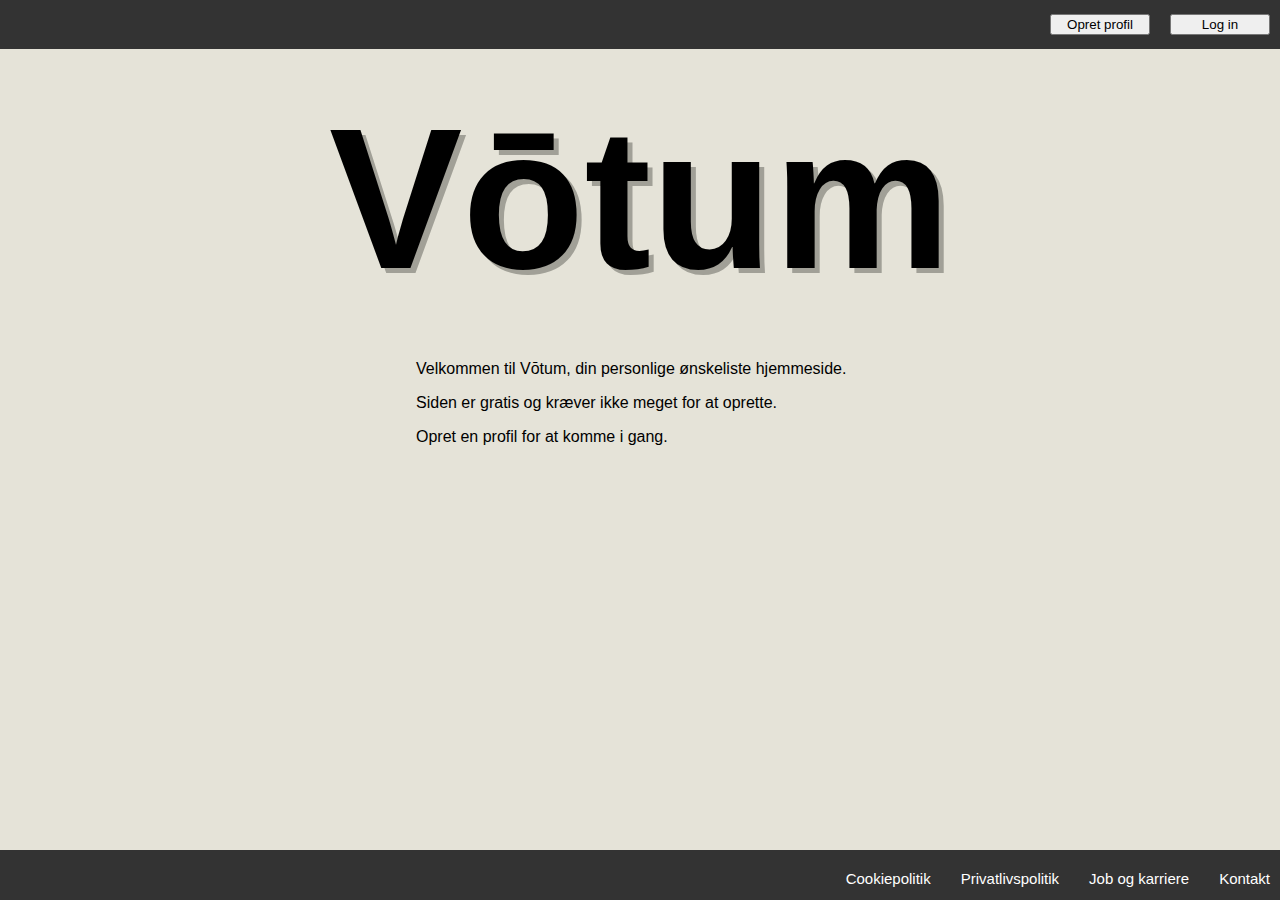
==== src/main/resources/templates/index.html @ ddf72bb3 "Merge remote-tracking branch 'origin/master'" ====
<!DOCTYPE html>
<html lang="en" xmlns:th="http://www.thymeleaf.org">
<head>
    <meta charset="UTF-8">
    <title>Vōtum</title>
    <link rel="stylesheet" th:href="@{stylesheet.css}" href="../static/stylesheet.css">
</head>
<body>
        <header class="burger-bar">
            <a>
                <div class="burger-button">
                    <button type="button" onclick="openLoginForm()">Log in</button>
                </div>
            </a>
            <a>
                <div class="opret-profil">
                    <button type="button" onclick="openCreateProfileForm()">Opret profil</button>
                </div>
            </a>
        </header>

        <section class="popup">
            <div class="popup-form" id="loginPopupForm">
                <form method="POST" action="/login-user" class="form-container">
                    <h1>Login</h1>
                    <label for="email-ting"><b>Email</b></label>
                    <input type="text" placeholder="Indtast Email" name="email-ting" id="email-ting" required>

                    <label for="psw"><b>Password</b></label>
                    <input type="text" placeholder="Indtast password" name="psw" id="psw" required>

                    <button type="submit" class="btn">Login</button>
                    <button type="button" class="btn cancel" onclick="closeLoginForm()">Luk</button>
                </form>
            </div>

            <div class="popup-form" id="createProfilePopupForm">
                <form method="POST" action="/create-user" class="form-container">
                    <h1>Opret profil</h1>
                    <label for="create-profile-email"><b>Email</b></label>
                    <input type="text" placeholder="Indtast Email" name="create-email" id="create-profile-email" required>

                    <label for="create-profile-psw"><b>Password</b></label>
                    <input type="password" placeholder="Indtast password" name="create-psw" id="create-profile-psw" required>

                    <br>
                    <label for="birthday"><b>Fødselsdag</b></label>
                    <br>
                    <input type="date" placeholder="Indtast din fødselsdag" name="birthday" id="birthday" required>
                    <br><br>

                    <label for="sur-name"><b>Fornavn</b></label>
                    <input type="text" placeholder="Indtast fornavn" name="sur-name" id="sur-name" required>

                    <label for="last-name"><b>Efternavn</b></label>
                    <input type="text" placeholder="Indtast efternavn" name="last-name" id="last-name" required>

                    <label for="tlf-number"><b>Telfonnummer</b></label>
                    <input type="tel" placeholder="Indtast telfonnummer" name="tlf-number" id="tlf-number" required>


                    <button type="submit" class="btn">Login</button>
                    <button type="button" class="btn cancel" onclick="closeCreateProfileForm()">Luk</button>

                </form>
            </div>

        </section>
        <section class="content">
            <h1 class="shadow">Vōtum</h1>
                <div class="flavor-text">
                    <p>Velkommen til Vōtum, din personlige ønskeliste hjemmeside.</p>
                    <p>Siden er gratis og kræver ikke meget for at oprette.</p>
                    <p>Opret en profil for at komme i gang.</p>
                </div>
        </section>
        <div class="footer">
            <a href="kontakt" class="footerContent">Kontakt</a>
            <a href="jobOgKarriere" class="footerContent">Job og karriere</a>
            <a href="privatlivspolitik" class="footerContent">Privatlivspolitik</a>
            <a href="/cookiepolitik" class="footerContent">Cookiepolitik</a>

        </div>

<script>
    function openLoginForm() {
        document.getElementById("loginPopupForm").style.display = "block";
    }
    function closeLoginForm() {
        document.getElementById("loginPopupForm").style.display = "none";
    }
    function openCreateProfileForm() {
        document.getElementById("createProfilePopupForm").style.display = "block";
    }
    function closeCreateProfileForm() {
        document.getElementById("createProfilePopupForm").style.display = "none";
    }
</script>
</body>
</html>
---- src/main/resources/static/stylesheet.css ----
body {
    margin: 0;
    margin-bottom: 40px;
    font-family: Futura, sans-serif;
    background-color: rgb(229,227,216);
}



.burger-bar {
    overflow: hidden;
    background-color: #333;
}

.burger-bar a {
    float: right;
    padding: 14px 10px;
    text-decoration: none;
}



.burger-bar button {
    width: 100px;
    text-decoration: none;
}
.button {
    background-color: #555;
    color: white;
    padding: 16px 20px;
    border: none;
    cursor: pointer;
    opacity: 0.8;
    position: fixed;
    bottom: 23px;
    right: 28px;
    width: 280px;
}

.popup-form {
    display: none;
    position: fixed;
    right: 15px;
    border: 3px solid #f1f1f1;
    z-index: 9;
    overflow: auto;
    height: 80%;
}

.form-container {
    max-width: 300px;
    padding: 10px;
    background-color: white;

}

.form-container input[type=text], .form-container input[type=password] {
    width: 90%;
    padding: 15px;
    margin: 5px 0 22px 0;
    border: none;
    background: #f1f1f1;
}

.form-container input[type=text]:focus, .form-container input[type=password]:focus {
    background-color: #ddd;
    outline: none;

}

.form-container .btn {
    background-color: #04AA6D;
    color: white;
    padding: 16px 20px;
    border: none;
    cursor: pointer;
    width: 100%;
    margin-bottom:10px;
    opacity: 0.8;
}

.form-container .btn:hover, .open-button:hover {
    opacity: 1;
}

.content {
    align-items: flex-start;
}

.content h1 {
    margin-top: 35px;
    margin-bottom: 20px;
    font-size: 200px;
    text-align: center;
}

.flavor-text {
    margin: auto;
    width: 35%;
    padding: 10px;
}

.content p {
    text-align: left;
}

.footer {
    position: fixed;
    margin-top: 500px;
    padding: 10px 10px 0px 10px;
    bottom: 0;
    width: 100%;
    height: 40px;
    background-color: #333;
}

.footerContent {
    text-decoration: none;
    color: white;
    float: right;
    padding: 10px 20px 10px 10px;
    font-size: 15px;
}

h1.shadow{
    text-shadow: #a1a097 5px 5px;
}

.jobSite{
    display: flex;
    justify-content: space-between;
    margin: auto;
    width: 90%;
    padding: 10px;

}

.employees{
    display: flex;
    flex-direction: column;
    width: 250px;
}

.jobPictures{
    width: 100%;
    height: 250px;
}

#headerJob{
    text-align: center;
}
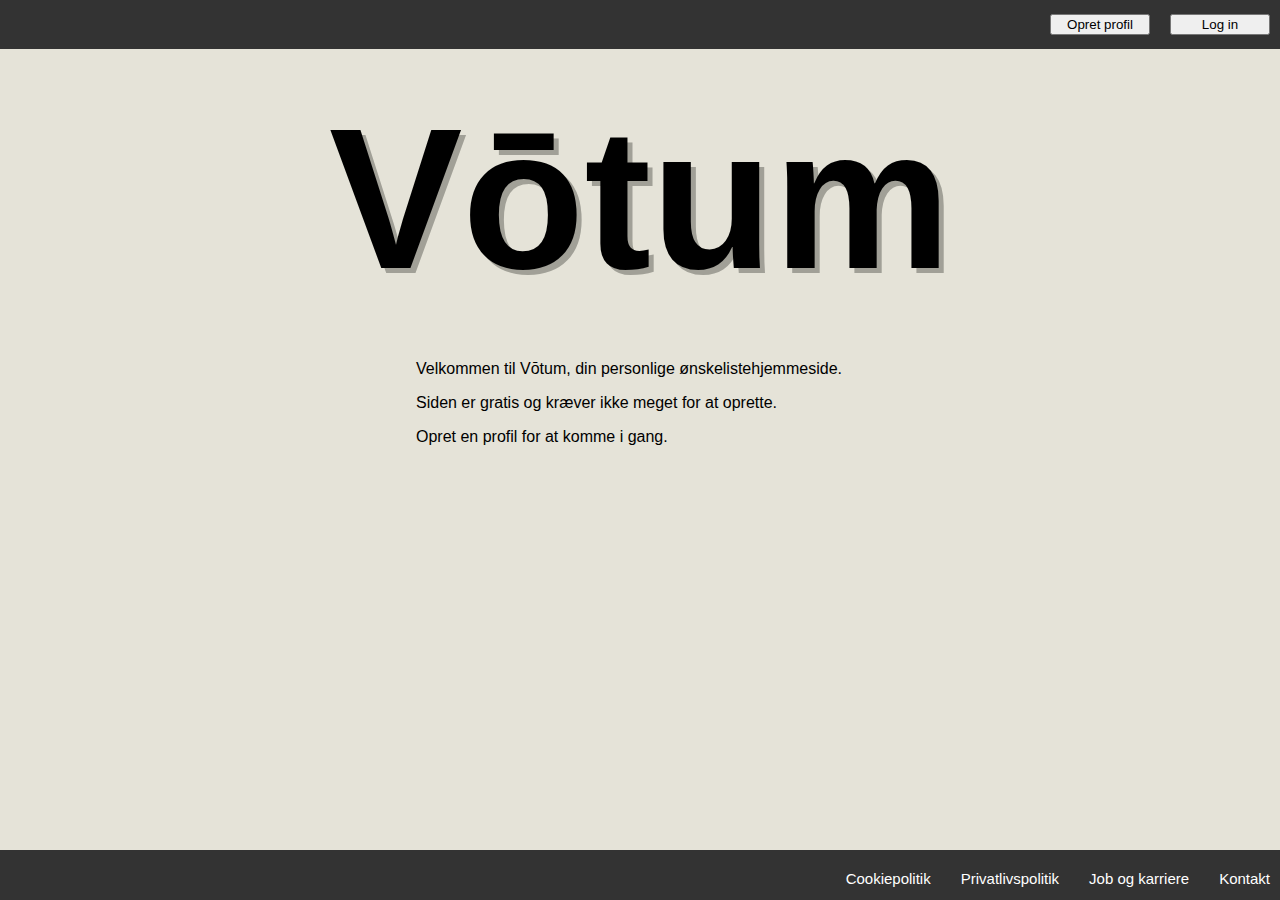
==== commit 1bafb521: "dependencies added + frontpage displayed only when not logged ind" ====
--- a/src/main/resources/templates/index.html
+++ b/src/main/resources/templates/index.html
@@ -49,8 +49,8 @@
                     <input type="date" placeholder="Indtast din fødselsdag" name="birthday" id="birthday" required>
                     <br><br>
 
-                    <label for="sur-name"><b>Fornavn</b></label>
-                    <input type="text" placeholder="Indtast fornavn" name="sur-name" id="sur-name" required>
+                    <label for="first-name"><b>Fornavn</b></label>
+                    <input type="text" placeholder="Indtast fornavn" name="first-name" id="first-name" required>
 
                     <label for="last-name"><b>Efternavn</b></label>
                     <input type="text" placeholder="Indtast efternavn" name="last-name" id="last-name" required>
@@ -69,7 +69,7 @@
         <section class="content">
             <h1 class="shadow">Vōtum</h1>
                 <div class="flavor-text">
-                    <p>Velkommen til Vōtum, din personlige ønskeliste hjemmeside.</p>
+                    <p>Velkommen til Vōtum, din personlige ønskelistehjemmeside.</p>
                     <p>Siden er gratis og kræver ikke meget for at oprette.</p>
                     <p>Opret en profil for at komme i gang.</p>
                 </div>
--- a/src/main/resources/static/stylesheet.css
+++ b/src/main/resources/static/stylesheet.css
@@ -1,11 +1,13 @@
+* {
+
+}
+
 body {
     margin: 0;
-    margin-bottom: 40px;
+    margin-bottom: 60px;
     font-family: Futura, sans-serif;
     background-color: rgb(229,227,216);
 }
-
-
 
 .burger-bar {
     overflow: hidden;
@@ -18,12 +20,11 @@
     text-decoration: none;
 }
 
-
-
 .burger-bar button {
     width: 100px;
     text-decoration: none;
 }
+
 .button {
     background-color: #555;
     color: white;
@@ -47,11 +48,21 @@
     height: 80%;
 }
 
+.popup-form-front {
+    display: none;
+    position: fixed;
+    top: 15px;
+    right: 15px;
+    border: 3px solid #f1f1f1;
+    z-index: 9;
+    overflow: auto;
+    height: 80%;
+}
+
 .form-container {
     max-width: 300px;
     padding: 10px;
     background-color: white;
-
 }
 
 .form-container input[type=text], .form-container input[type=password] {
@@ -84,7 +95,27 @@
 }
 
 .content {
-    align-items: flex-start;
+
+}
+.frontpage {
+    position: relative;
+    background-color: rgb(229,227,216);
+}
+
+.frontpage-content {
+    display: flex;
+    flex-direction: column;
+    text-align: center;
+    padding-top: 60px;
+}
+
+.frontpage-content button {
+    display: flex;
+    padding: 5px;
+    margin-left: auto;
+    margin-right: auto;
+    margin-bottom: 5px;
+    width: 200px;
 }
 
 .content h1 {
@@ -132,7 +163,6 @@
     margin: auto;
     width: 90%;
     padding: 10px;
-
 }
 
 .employees{
@@ -150,3 +180,114 @@
     text-align: center;
 }
 
+#headerList{
+    color: white;
+    justify-content: center;
+}
+
+.wishes{
+    width: border-box;
+    display: flex;
+    flex-flow: wrap;
+    padding: 30px;
+    justify-content: space-between;
+}
+
+.wish{
+    width: 30%;
+    height: auto;
+    background-color: #9a9a97;
+    margin-top: 30px;
+    font-size: 11px;
+    display: flex;
+    flex-direction: column;
+}
+
+.wishHeader{
+    display: flex;
+    flex-direction: row;
+    justify-content: space-between;
+    width: 100%;
+    margin-bottom: 10px;
+    margin-top: 5px;
+}
+
+.wishHeaderText{
+    display: flex;
+    font-size: 20px;
+    font-weight: bold;
+    width: 100%;
+    text-shadow: #9b9191 2px 2px;
+    padding-top: 5px;
+    margin: auto;
+    justify-content: center;
+}
+
+#wishContent{
+    display: flex;
+    flex-direction: row;
+}
+
+#priceLink{
+    padding: 20px 0px 20px 0px;
+    width: 30%;
+    display: flex;
+    flex-direction: column;
+    justify-content: space-around;
+    text-align: center;
+}
+
+
+#wishDescription{
+    width: 70%;
+    display: flex;
+    flex-direction: column;
+    padding: 0px 10px 10px 10px;
+    margin: 10px 10px 10px 0px;
+    height: 100px;
+    background-color: #bbbab2;
+}
+
+.linkButton {
+    background-color: #bbbab2;
+    color: black;
+    border: 2px solid #3b3b39;
+    text-align: center;
+    font-weight: bold;
+    width: 80%;
+    margin: auto;
+}
+
+.linkButton:hover {
+    background-color: #e7e7e7;
+}
+
+
+.smallHeaderWishes{
+    text-align: center;
+    font-weight: bold;
+    font-size: 14px;
+    margin-bottom: 0px;
+    padding: 5px;
+}
+
+.wishLogo{
+    height: 50px;
+    width: 50px;
+}
+
+.addWish{
+    width: 30%;
+    height: 195px;
+    background-color: #9a9a97;
+    margin-top: 30px;
+    padding: 20px 0px 20px 0px;
+    font-size: 40px;
+    font-weight: bold;
+    text-align: center;
+}
+.plus{
+    font-size: 130px;
+}
+
+
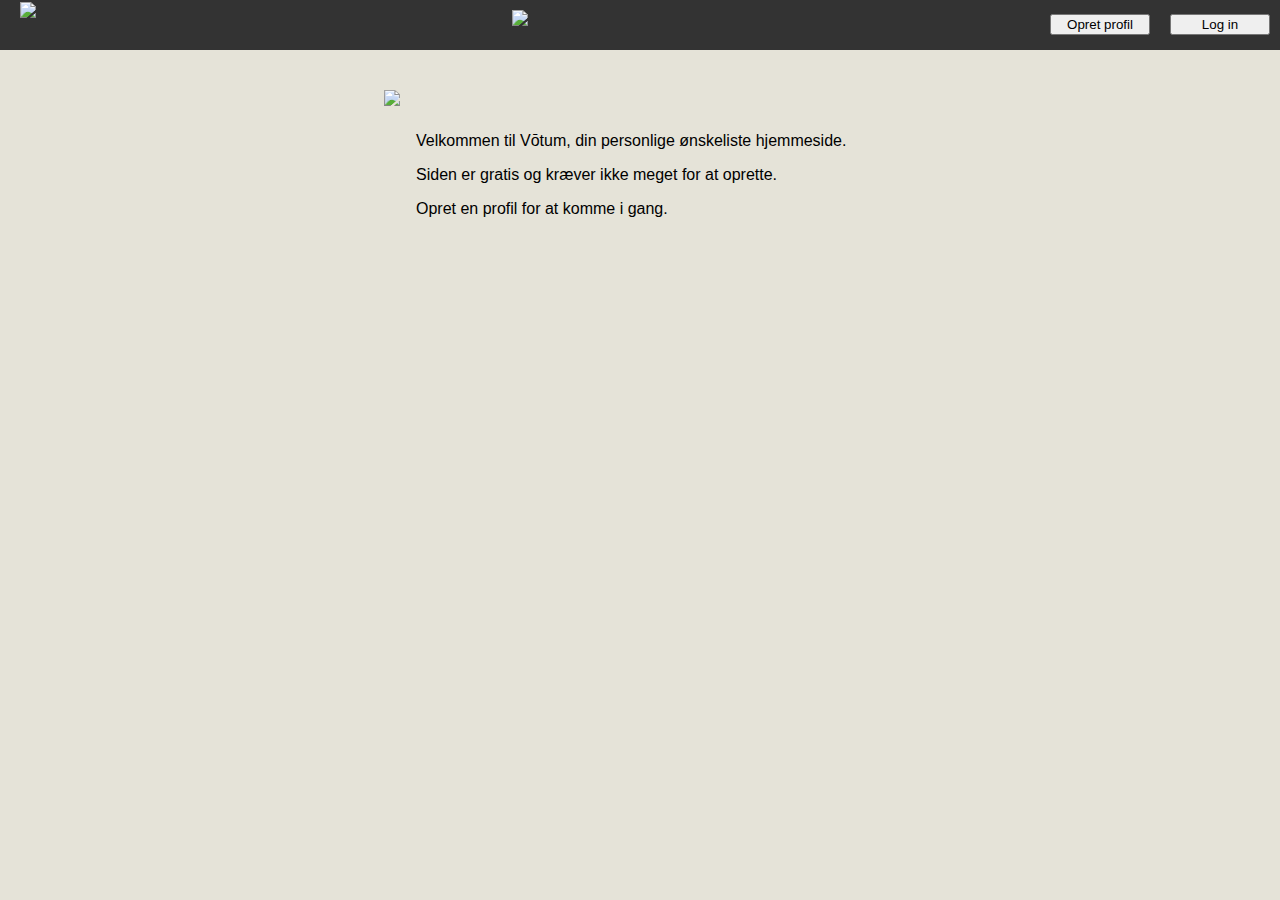
==== commit 54d7e142: "commit for pull" ====
--- a/src/main/resources/templates/index.html
+++ b/src/main/resources/templates/index.html
@@ -7,6 +7,8 @@
 </head>
 <body>
         <header class="burger-bar">
+                <img class="headerNoLoginPic" src="https://imgur.com/PkYHt0S.png">
+                <img class="headerCenter" src="https://imgur.com/ZKmPOPp.png">
             <a>
                 <div class="burger-button">
                     <button type="button" onclick="openLoginForm()">Log in</button>
@@ -67,20 +69,14 @@
 
         </section>
         <section class="content">
-            <h1 class="shadow">Vōtum</h1>
+            <img class="votumHeader" src="https://imgur.com/tnFMOcC.png">
                 <div class="flavor-text">
-                    <p>Velkommen til Vōtum, din personlige ønskelistehjemmeside.</p>
+                    <p>Velkommen til Vōtum, din personlige ønskeliste hjemmeside.</p>
                     <p>Siden er gratis og kræver ikke meget for at oprette.</p>
                     <p>Opret en profil for at komme i gang.</p>
                 </div>
         </section>
-        <div class="footer">
-            <a href="kontakt" class="footerContent">Kontakt</a>
-            <a href="jobOgKarriere" class="footerContent">Job og karriere</a>
-            <a href="privatlivspolitik" class="footerContent">Privatlivspolitik</a>
-            <a href="/cookiepolitik" class="footerContent">Cookiepolitik</a>
-
-        </div>
+        <div th:replace="fragments/general.html :: footer()"></div>
 
 <script>
     function openLoginForm() {
--- a/src/main/resources/static/stylesheet.css
+++ b/src/main/resources/static/stylesheet.css
@@ -9,15 +9,52 @@
     background-color: rgb(229,227,216);
 }
 
-.burger-bar {
+.votumHeader{
+    display: flex;
+    width: 40%;
+    height: auto;
+    margin: auto;
+    margin-top: 40px;
+}
+
+.burger-bar{
     overflow: hidden;
     background-color: #333;
+    height: 50px;
+}
+
+.headerNoLogin{
+    overflow: hidden;
+    background-color: #333;
+    height: 50px;
+    position: center;
+}
+
+.headerNoLoginPic{
+    display: flex;
+    justify-content: center;
+    height: 45px;
+    width: auto;
+    margin: 2px 1px 2px 20px;
+    position: absolute;
+}
+
+.headerCenter{
+    height: 30px;
+    width: auto;
+    position: center;
+    margin: 10px 0px 10px 40%;
 }
 
 .burger-bar a {
     float: right;
     padding: 14px 10px;
     text-decoration: none;
+}
+
+.burger-bar b {
+    align-content: center;
+    justify-content: center;
 }
 
 .burger-bar button {
@@ -153,6 +190,13 @@
     font-size: 15px;
 }
 
+.footerPic{
+    height: 30px;
+    width: auto;
+    float: right;
+    margin-right: 18%;
+}
+
 h1.shadow{
     text-shadow: #a1a097 5px 5px;
 }
@@ -274,6 +318,7 @@
 .wishLogo{
     height: 50px;
     width: 50px;
+    margin: 5px 0px 0px 28px;
 }
 
 .addWish{
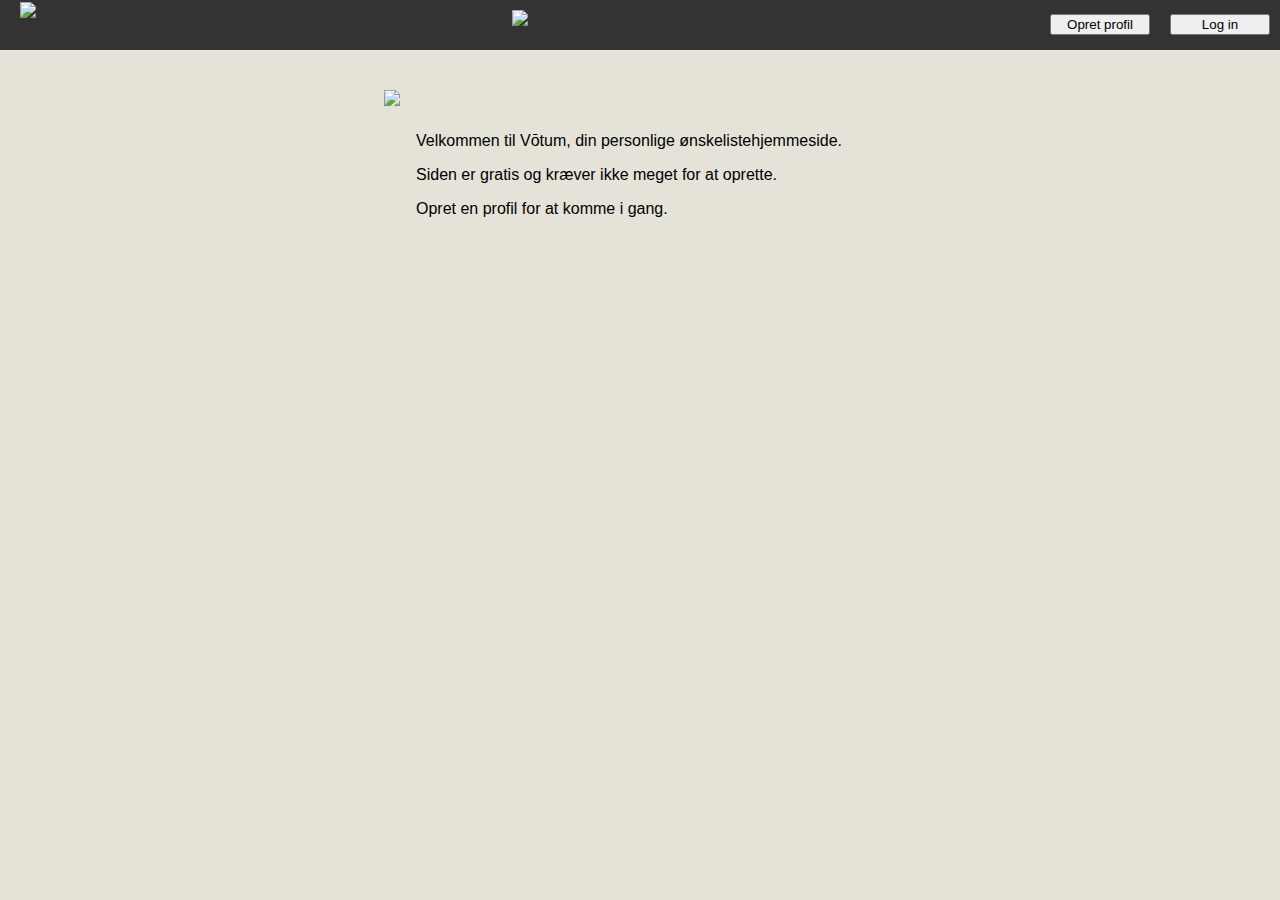
==== commit 480039cd: "Merge branch 'master' of https://github.com/JensLegarthRyge/Votum" ====
--- a/src/main/resources/templates/index.html
+++ b/src/main/resources/templates/index.html
@@ -26,10 +26,10 @@
                 <form method="POST" action="/login-user" class="form-container">
                     <h1>Login</h1>
                     <label for="email-ting"><b>Email</b></label>
-                    <input type="text" placeholder="Indtast Email" name="email-ting" id="email-ting" required>
+                    <input type="email" placeholder="Indtast Email" name="email-ting" id="email-ting" required>
 
                     <label for="psw"><b>Password</b></label>
-                    <input type="text" placeholder="Indtast password" name="psw" id="psw" required>
+                    <input type="password" placeholder="Indtast password" name="psw" id="psw" required>
 
                     <button type="submit" class="btn">Login</button>
                     <button type="button" class="btn cancel" onclick="closeLoginForm()">Luk</button>
@@ -40,7 +40,7 @@
                 <form method="POST" action="/create-user" class="form-container">
                     <h1>Opret profil</h1>
                     <label for="create-profile-email"><b>Email</b></label>
-                    <input type="text" placeholder="Indtast Email" name="create-email" id="create-profile-email" required>
+                    <input type="email" placeholder="Indtast Email" name="create-email" id="create-profile-email" required>
 
                     <label for="create-profile-psw"><b>Password</b></label>
                     <input type="password" placeholder="Indtast password" name="create-psw" id="create-profile-psw" required>
@@ -71,7 +71,7 @@
         <section class="content">
             <img class="votumHeader" src="https://imgur.com/tnFMOcC.png">
                 <div class="flavor-text">
-                    <p>Velkommen til Vōtum, din personlige ønskeliste hjemmeside.</p>
+                    <p>Velkommen til Vōtum, din personlige ønskelistehjemmeside.</p>
                     <p>Siden er gratis og kræver ikke meget for at oprette.</p>
                     <p>Opret en profil for at komme i gang.</p>
                 </div>
--- a/src/main/resources/static/stylesheet.css
+++ b/src/main/resources/static/stylesheet.css
@@ -102,7 +102,7 @@
     background-color: white;
 }
 
-.form-container input[type=text], .form-container input[type=password] {
+.form-container input[type=text], .form-container input[type=password], .form-container input[type=number], .form-container input[type=url], .form-container input[type=email], .form-container input[type=tel] {
     width: 90%;
     padding: 15px;
     margin: 5px 0 22px 0;
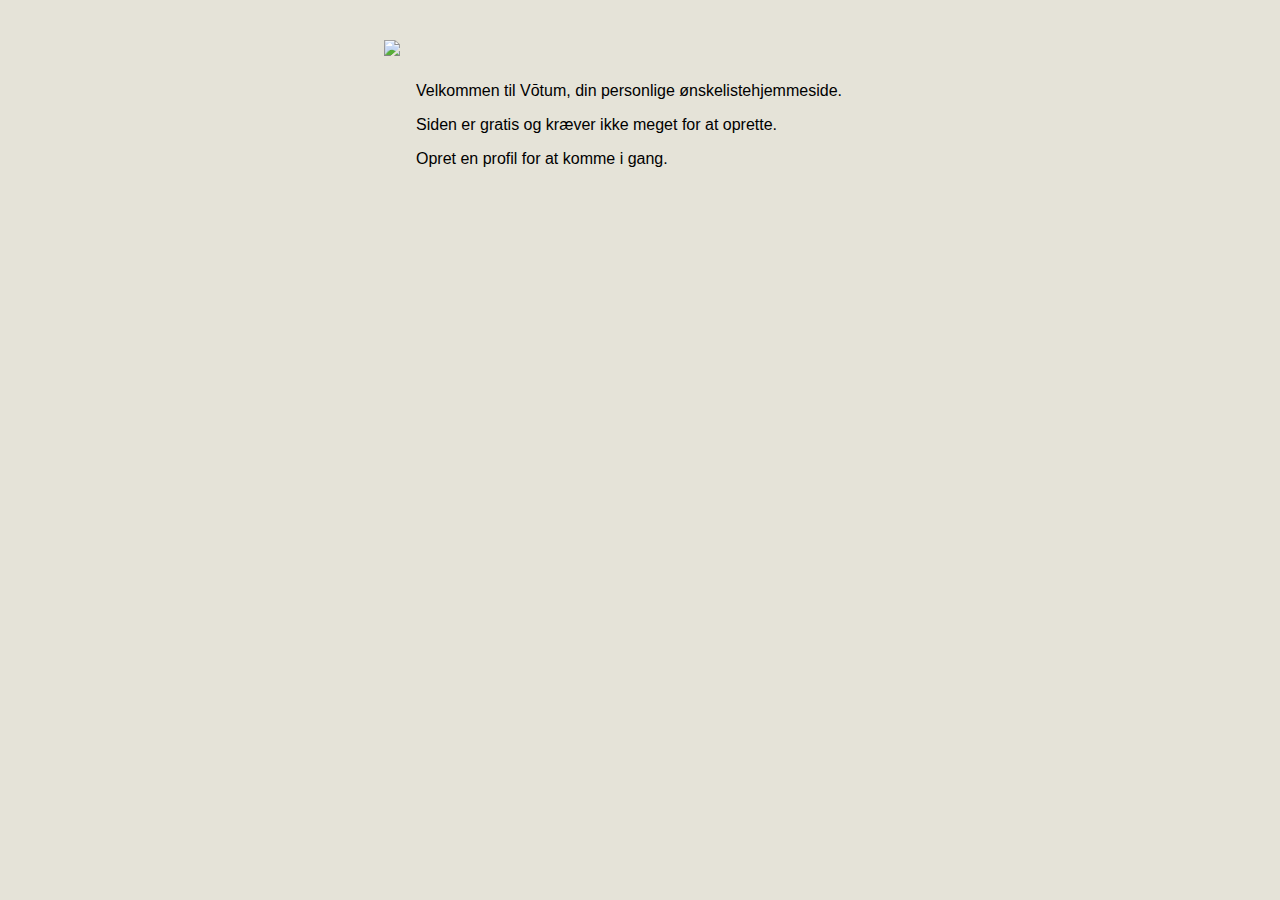
==== commit 29a9984a: "fixed header + logud" ====
--- a/src/main/resources/templates/index.html
+++ b/src/main/resources/templates/index.html
@@ -6,91 +6,16 @@
     <link rel="stylesheet" th:href="@{stylesheet.css}" href="../static/stylesheet.css">
 </head>
 <body>
-        <header class="burger-bar">
-                <img class="headerNoLoginPic" src="https://imgur.com/PkYHt0S.png">
-                <img class="headerCenter" src="https://imgur.com/ZKmPOPp.png">
-            <a>
-                <div class="burger-button">
-                    <button type="button" onclick="openLoginForm()">Log in</button>
-                </div>
-            </a>
-            <a>
-                <div class="opret-profil">
-                    <button type="button" onclick="openCreateProfileForm()">Opret profil</button>
-                </div>
-            </a>
-        </header>
+<div th:replace="fragments/general.html :: header()"></div>
+    <section class="content">
+        <img class="votumHeader" src="https://imgur.com/tnFMOcC.png">
+            <div class="flavor-text">
+                <p>Velkommen til Vōtum, din personlige ønskelistehjemmeside.</p>
+                <p>Siden er gratis og kræver ikke meget for at oprette.</p>
+                <p>Opret en profil for at komme i gang.</p>
+            </div>
+    </section>
+<div th:replace="fragments/general.html :: footer()"></div>
 
-        <section class="popup">
-            <div class="popup-form" id="loginPopupForm">
-                <form method="POST" action="/login-user" class="form-container">
-                    <h1>Login</h1>
-                    <label for="email-ting"><b>Email</b></label>
-                    <input type="email" placeholder="Indtast Email" name="email-ting" id="email-ting" required>
-
-                    <label for="psw"><b>Password</b></label>
-                    <input type="password" placeholder="Indtast password" name="psw" id="psw" required>
-
-                    <button type="submit" class="btn">Login</button>
-                    <button type="button" class="btn cancel" onclick="closeLoginForm()">Luk</button>
-                </form>
-            </div>
-
-            <div class="popup-form" id="createProfilePopupForm">
-                <form method="POST" action="/create-user" class="form-container">
-                    <h1>Opret profil</h1>
-                    <label for="create-profile-email"><b>Email</b></label>
-                    <input type="email" placeholder="Indtast Email" name="create-email" id="create-profile-email" required>
-
-                    <label for="create-profile-psw"><b>Password</b></label>
-                    <input type="password" placeholder="Indtast password" name="create-psw" id="create-profile-psw" required>
-
-                    <br>
-                    <label for="birthday"><b>Fødselsdag</b></label>
-                    <br>
-                    <input type="date" placeholder="Indtast din fødselsdag" name="birthday" id="birthday" required>
-                    <br><br>
-
-                    <label for="first-name"><b>Fornavn</b></label>
-                    <input type="text" placeholder="Indtast fornavn" name="first-name" id="first-name" required>
-
-                    <label for="last-name"><b>Efternavn</b></label>
-                    <input type="text" placeholder="Indtast efternavn" name="last-name" id="last-name" required>
-
-                    <label for="tlf-number"><b>Telfonnummer</b></label>
-                    <input type="tel" placeholder="Indtast telfonnummer" name="tlf-number" id="tlf-number" required>
-
-
-                    <button type="submit" class="btn">Login</button>
-                    <button type="button" class="btn cancel" onclick="closeCreateProfileForm()">Luk</button>
-
-                </form>
-            </div>
-
-        </section>
-        <section class="content">
-            <img class="votumHeader" src="https://imgur.com/tnFMOcC.png">
-                <div class="flavor-text">
-                    <p>Velkommen til Vōtum, din personlige ønskelistehjemmeside.</p>
-                    <p>Siden er gratis og kræver ikke meget for at oprette.</p>
-                    <p>Opret en profil for at komme i gang.</p>
-                </div>
-        </section>
-        <div th:replace="fragments/general.html :: footer()"></div>
-
-<script>
-    function openLoginForm() {
-        document.getElementById("loginPopupForm").style.display = "block";
-    }
-    function closeLoginForm() {
-        document.getElementById("loginPopupForm").style.display = "none";
-    }
-    function openCreateProfileForm() {
-        document.getElementById("createProfilePopupForm").style.display = "block";
-    }
-    function closeCreateProfileForm() {
-        document.getElementById("createProfilePopupForm").style.display = "none";
-    }
-</script>
 </body>
 </html>--- a/src/main/resources/static/stylesheet.css
+++ b/src/main/resources/static/stylesheet.css
@@ -46,7 +46,7 @@
     margin: 10px 0px 10px 40%;
 }
 
-.burger-bar a {
+.burger-bar .burger-button {
     float: right;
     padding: 14px 10px;
     text-decoration: none;
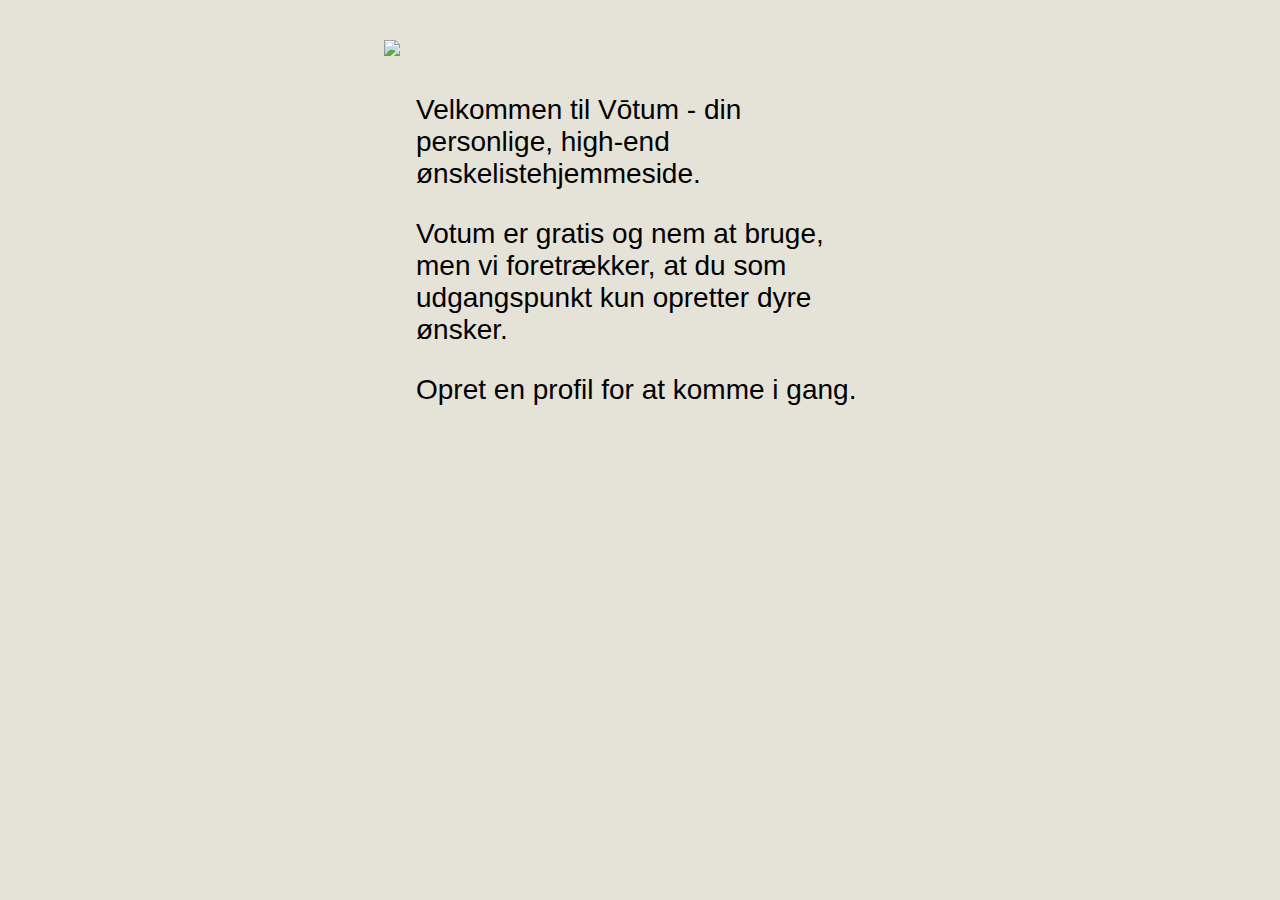
==== commit 4430ea08: "CSS-sukker" ====
--- a/src/main/resources/templates/index.html
+++ b/src/main/resources/templates/index.html
@@ -10,8 +10,8 @@
     <section class="content">
         <img class="votumHeader" src="https://imgur.com/tnFMOcC.png">
             <div class="flavor-text">
-                <p>Velkommen til Vōtum, din personlige ønskelistehjemmeside.</p>
-                <p>Siden er gratis og kræver ikke meget for at oprette.</p>
+                <p>Velkommen til Vōtum - din personlige, high-end ønskelistehjemmeside.</p>
+                <p>Votum er gratis og nem at bruge, men vi foretrækker, at du som udgangspunkt kun opretter dyre ønsker.</p>
                 <p>Opret en profil for at komme i gang.</p>
             </div>
     </section>
--- a/src/main/resources/static/stylesheet.css
+++ b/src/main/resources/static/stylesheet.css
@@ -58,9 +58,27 @@
 }
 
 .burger-bar button {
-    width: 100px;
     text-decoration: none;
-}
+    width: 180px;
+    height: 1.5em;
+    background-color: #E5E3D8FF;
+    color: rgb(51,51,51);
+    border-radius: 8px;
+    align-content: center;
+    justify-content: center;
+    font-size: 16px;
+    border-style: hidden;
+    transition: 0.3s;
+    font-weight: bold;
+}
+
+.burger-bar button:hover {
+    opacity: 0.6
+}
+.burger-bar button:active {
+    opacity: 1
+}
+
 
 .button {
     background-color: #555;
@@ -79,10 +97,11 @@
     display: none;
     position: fixed;
     right: 15px;
-    border: 3px solid #f1f1f1;
+    border: 3px solid rgb(40, 40, 40);
     z-index: 9;
     overflow: auto;
-    height: 80%;
+    height: auto;
+    color: #E5E3D8FF;
 }
 
 .popup-form-front {
@@ -90,44 +109,55 @@
     position: fixed;
     top: 15px;
     right: 15px;
-    border: 3px solid #f1f1f1;
+    border: 3px solid rgb(40, 40, 40);
     z-index: 9;
     overflow: auto;
-    height: 80%;
+    height: auto;
+    color: #E5E3D8FF;
 }
 
 .form-container {
     max-width: 300px;
     padding: 10px;
-    background-color: white;
-}
-
-.form-container input[type=text], .form-container input[type=password], .form-container input[type=number], .form-container input[type=url], .form-container input[type=email], .form-container input[type=tel] {
+    background-color: rgb(51,51,51);
+}
+
+.form-container input[type=text], .form-container input[type=password], .form-container input[type=number], .form-container input[type=url], .form-container input[type=email], .form-container input[type=tel], .form-container input[type=date] {
     width: 90%;
     padding: 15px;
     margin: 5px 0 22px 0;
     border: none;
-    background: #f1f1f1;
+    background: #E5E3D8FF;
+    font-size: 14px;
 }
 
 .form-container input[type=text]:focus, .form-container input[type=password]:focus {
-    background-color: #ddd;
+    background-color: #E5E3D8FF;
     outline: none;
 
 }
 
 .form-container .btn {
-    background-color: #04AA6D;
-    color: white;
     padding: 16px 20px;
     border: none;
     cursor: pointer;
     width: 100%;
     margin-bottom:10px;
-    opacity: 0.8;
+    background-color: #E5E3D8FF;
+    color: rgb(51,51,51);
+    border-radius: 8px;
+    align-content: center;
+    justify-content: center;
+    font-size: 16px;
+    transition: 0.3s;
+    font-weight: bold;
 }
 
 .form-container .btn:hover, .open-button:hover {
+    opacity: 0.6;
+}
+
+.form-container .btn:active, .open-button:active {
     opacity: 1;
 }
 
@@ -152,7 +182,24 @@
     margin-left: auto;
     margin-right: auto;
     margin-bottom: 5px;
-    width: 200px;
+    width: 300px;
+    height: 2em;
+    background-color: rgb(51,51,51);
+    color: #E5E3D8FF;
+    border-radius: 8px;
+    align-content: center;
+    justify-content: center;
+    font-size: 24px;
+    border-style: hidden;
+    transition: 0.3s;
+    font-weight: bold;
+}
+
+.frontpage-content button:hover {
+    opacity: 0.6
+}
+.frontpage-content button:active {
+    opacity: 1
 }
 
 .content h1 {
@@ -166,6 +213,7 @@
     margin: auto;
     width: 35%;
     padding: 10px;
+    font-size: 28px;
 }
 
 .content p {
@@ -194,7 +242,7 @@
     height: 30px;
     width: auto;
     float: right;
-    margin-right: 18%;
+    margin-right: 100px;
 }
 
 h1.shadow{
@@ -234,17 +282,20 @@
     display: flex;
     flex-flow: wrap;
     padding: 30px;
-    justify-content: space-between;
 }
 
 .wish{
     width: 30%;
     height: auto;
-    background-color: #9a9a97;
+    background-color: #d0cebb;
     margin-top: 30px;
+    margin-left: 30px;
     font-size: 11px;
     display: flex;
     flex-direction: column;
+    border-style: solid;
+    border-color: #3b3b39;
+    border-width: 3px;
 }
 
 .wishHeader{
@@ -289,7 +340,10 @@
     padding: 0px 10px 10px 10px;
     margin: 10px 10px 10px 0px;
     height: 100px;
-    background-color: #bbbab2;
+    background-color: #e3ddbd;
+    border-style: solid;
+    border-radius: 2px;
+    border-color: #3B3B39FF;
 }
 
 .linkButton {
@@ -300,6 +354,7 @@
     font-weight: bold;
     width: 80%;
     margin: auto;
+    text-decoration: none;
 }
 
 .linkButton:hover {
@@ -319,6 +374,24 @@
     height: 50px;
     width: 50px;
     margin: 5px 0px 0px 28px;
+}
+
+.wishTrashcan{
+    height: auto;
+    width: auto;
+    margin: 0px 5px 0px 0px;
+    cursor: pointer;
+    overflow: hidden;
+    outline: none;
+    background-color: transparent;
+    background-repeat: no-repeat;
+    border: none;
+}
+
+.wishTrashcanPic{
+    height: 25px;
+    width: auto;
+    position: center;
 }
 
 .addWish{
@@ -326,6 +399,7 @@
     height: 195px;
     background-color: #9a9a97;
     margin-top: 30px;
+    margin-left: 30px;
     padding: 20px 0px 20px 0px;
     font-size: 40px;
     font-weight: bold;
